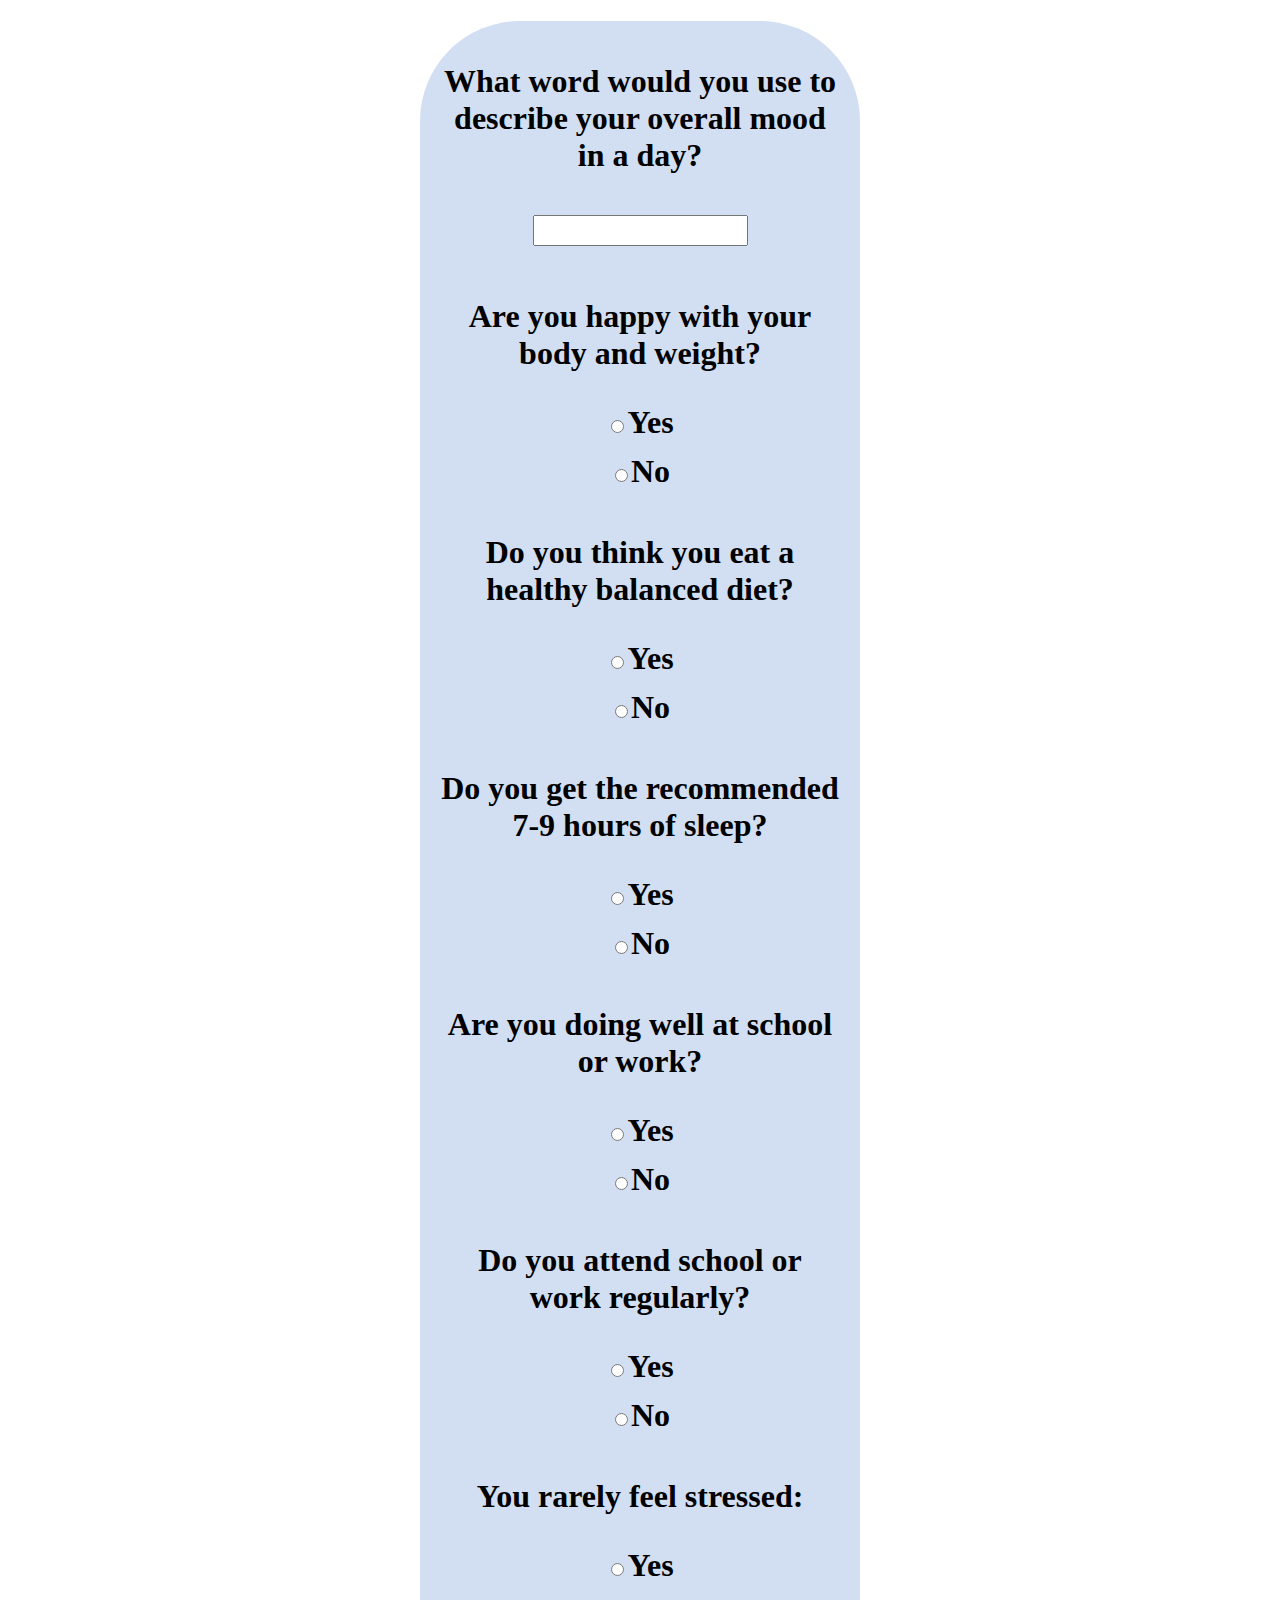
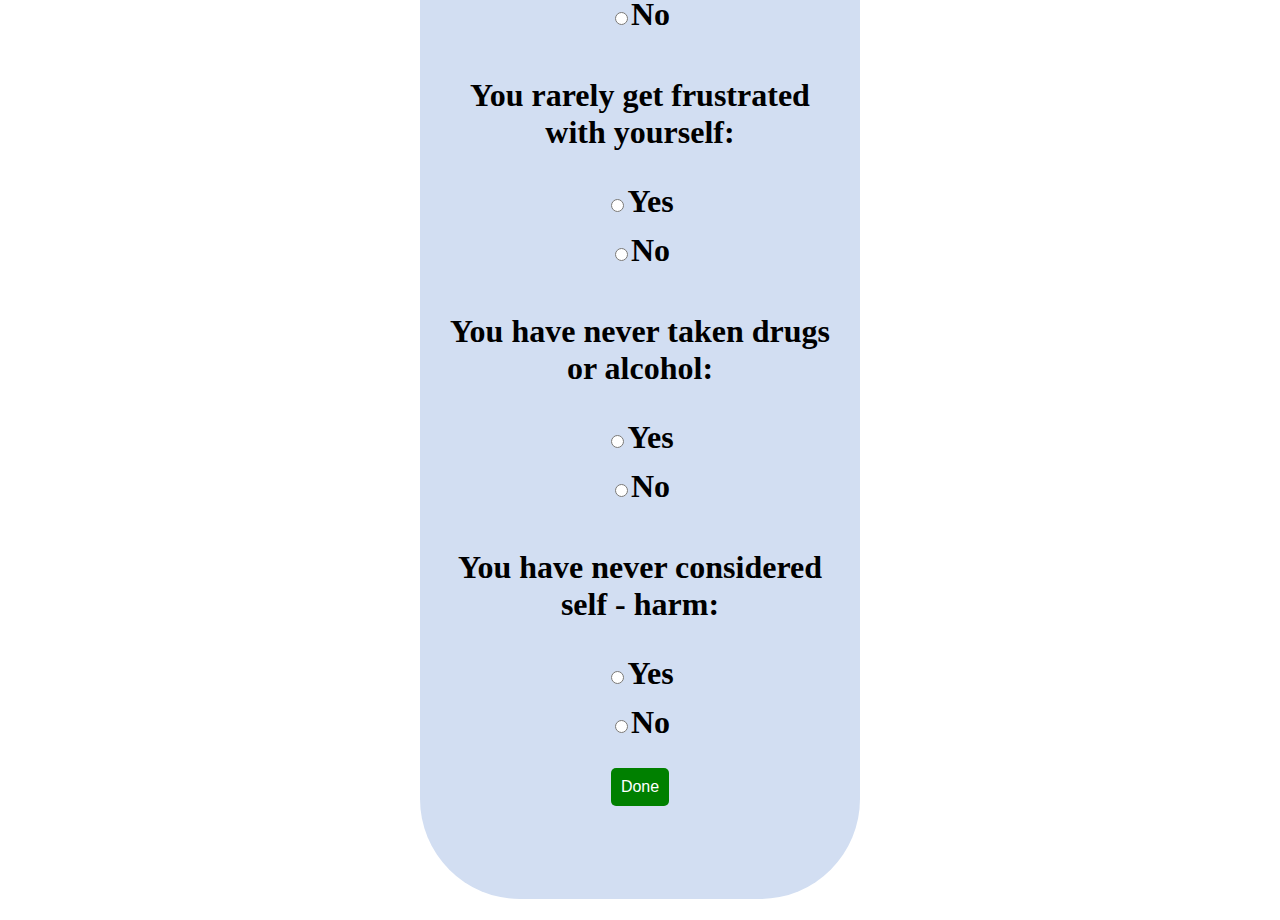
==== index.html @ cd6535ef "More changes" ====
<!DOCTYPE html>
<html>
<head>
	<title>Kalib's Quiz</title>
	<link href ="style1.css" rel="stylesheet">
	<link href="https://fonts.googleapis.com/css?family=Lato" rel="stylesheet">
	<script src = "main.js"></script>
</head>
<body>


<center>

<!--Question for Quiz--> 
<h1><Quiz>

<form id = "quiz" name = "quiz">

<p>What word would you use to describe your overall mood in a day?</p>
<input id = "textbox" type = "text" name = "question1">

<p>Are you happy with your body and weight?</p>
<input type = "radio" id = "mc" name = "question2" value = "Yes">Yes<br>
<input type = "radio" id = "mc" name = question2 value = "No">No<br>

<p>Do you think you eat a healthy balanced diet?</p>
<input type = "radio" id = "mc" name = "question3" value = "Yes">Yes<br>
<input type = "radio" id = "mc" name = "question3" value = "No">No<br>

<p>Do you get the recommended 7-9 hours of sleep?</p>
<input type = "radio" id = "mc" name = "question4" value = "Yes">Yes<br>
<input type = "radio" id = "mc" name = "question4" value = "No">No<br>

<p>Are you doing well at school or work?</p>
<input type = "radio" id = "mc" name = "question5" value = "Yes">Yes<br>
<input type = "radio" id = "mc" name = "question5" value = "No">No<br>

<p>Do you attend school or work regularly?</p>
<input type = "radio" id = "mc" name = "question6" value = "Yes">Yes<br>
<input type = "radio" id = "mc" name = "question6" value = "No">No<br>

<p>You rarely feel stressed:</p>
<input type = "radio" id = "mc" name = "question7" value = "Yes">Yes<br>
<input type = "radio" id = "mc" name = "question7" value = "No">No<br>

<p>You rarely get frustrated with yourself:</p>
<input type = "radio" id = "mc" name = "question8" value = "Yes">Yes<br>
<input type = "radio" id = "mc" name = "question8" value = "No">No<br>

<p>You have never taken drugs or alcohol:</p>
<input type = "radio" id = "mc" name = "question9" value = "Yes">Yes<br>
<input type = "radio" id = "mc" name = "question9" value = "No">No<br>

<p>You have never considered self - harm:</p>
<input type = "radio" id = "mc" name = "question10" value = "Yes">Yes<br>
<input type = "radio" id = "mc" name = "question10" value = "No">No<br>

<input id = "button" type = "button" value = "Done" onclick = "check();">

<div id  = "after_submit">

<p id = "message"></p>
<p id = "number_correct"></p>


<p id = "number_correct">Thank You!</p>

</center>
</body>
</html>
---- style1.css ----
body{
	font-family:'Lato', sans-serif,
}
#quiz {
	margin-left: :10px;
	background: #d2def2;
	padding:10px 20px 10px 20px;
	width:400px;
	border-radius:100px;
}

input{
	margin-bottom:20px;
}
#textbox{
	height:25px;
	font-size:16px;
	border-radius:5px
	border:none
	padding-left:5px;
}

#button {
	background:green;
	border:none;
	border-radius:5px;
	padding:10px;
	color:white;
	font-size:16px;
	transition-duration: .5s;
	margin-top:15px;
}

#button:hover {
	background:white;
	border: 1px solid green;
	color:black;
	cursor:pointer;
}
#after_submit {
	visibility:hidden;
	background: : #ff5459
	padding:10px 20px 10px 20px;
	width:400px
	border-radius: 20px;
	margin-left:20px;
	font-size:20px;
}
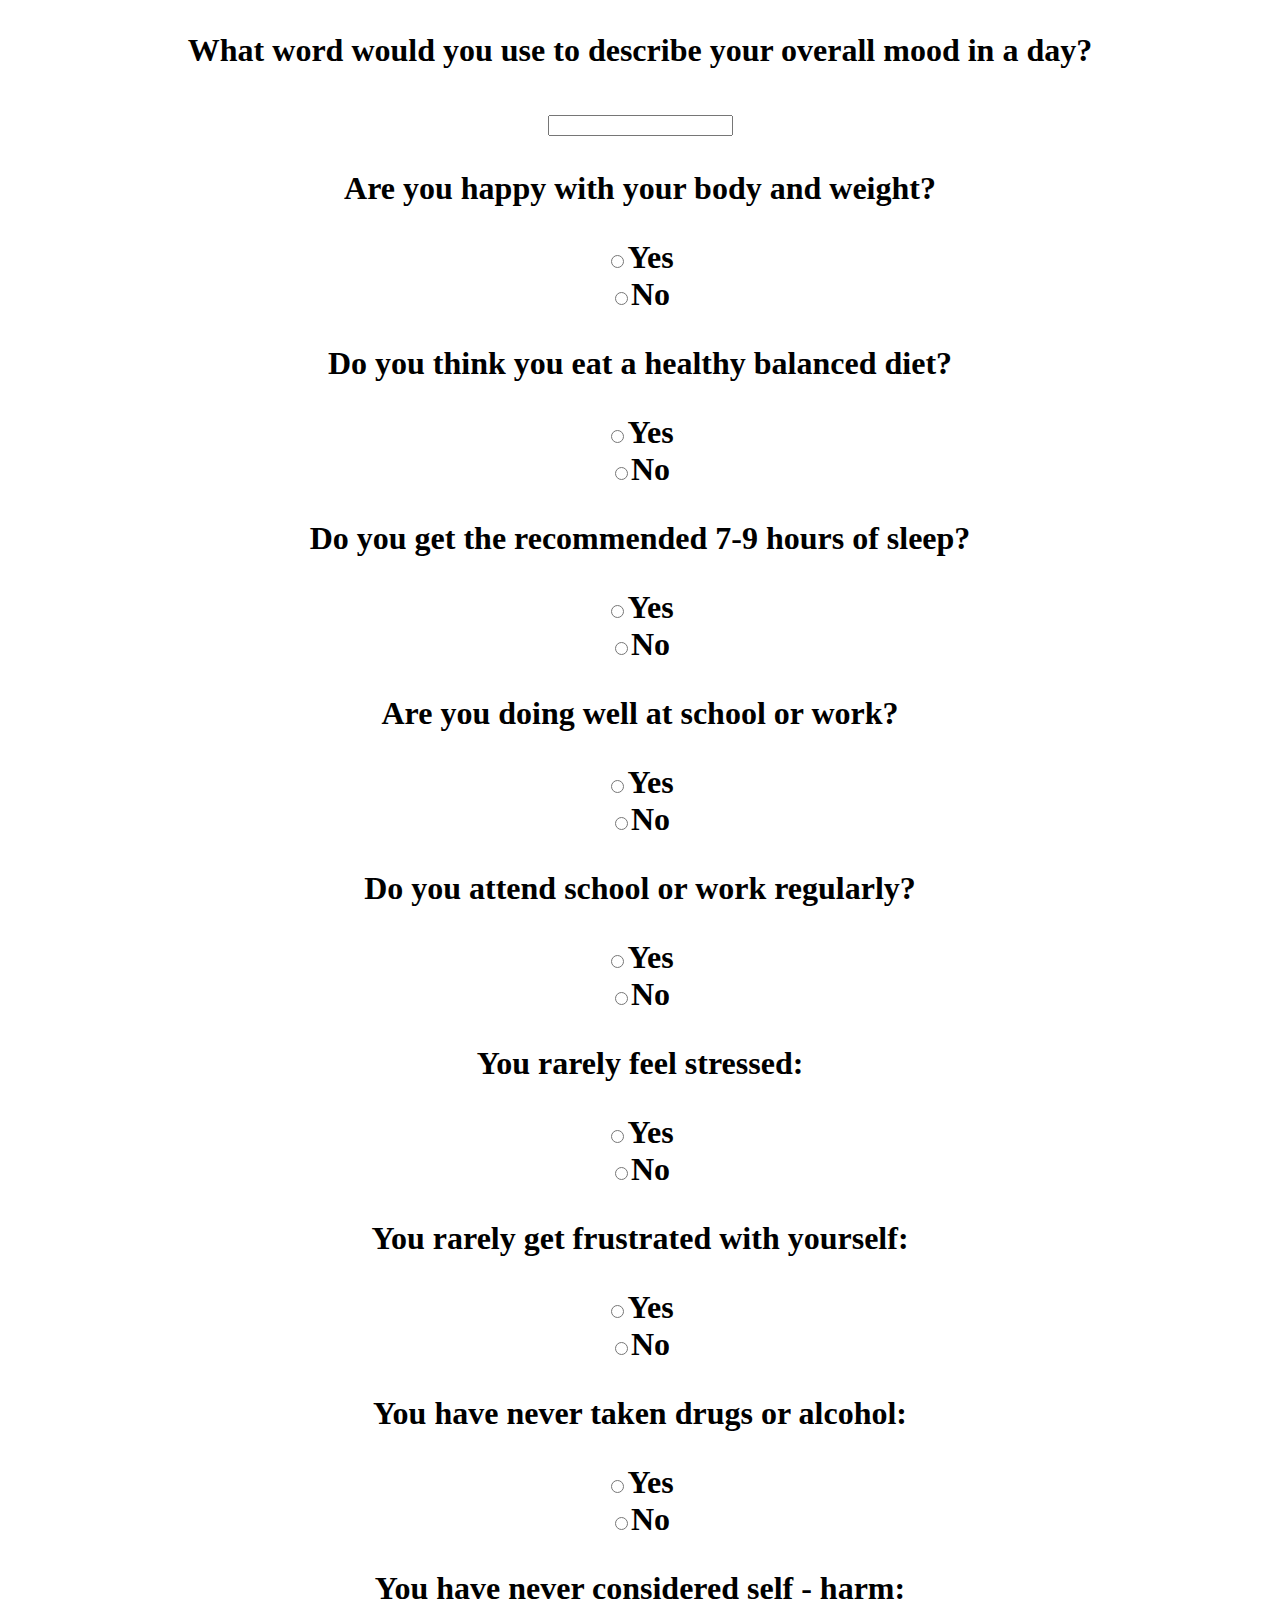
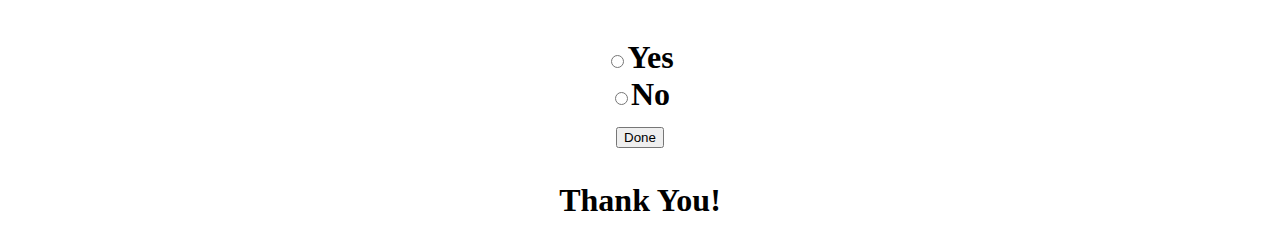
==== commit ffe4b5fe: "Animations" ====
--- a/index.html
+++ b/index.html
@@ -7,8 +7,6 @@
 	<script src = "main.js"></script>
 </head>
 <body>
-
-
 <center>
 
 <!--Question for Quiz--> 
